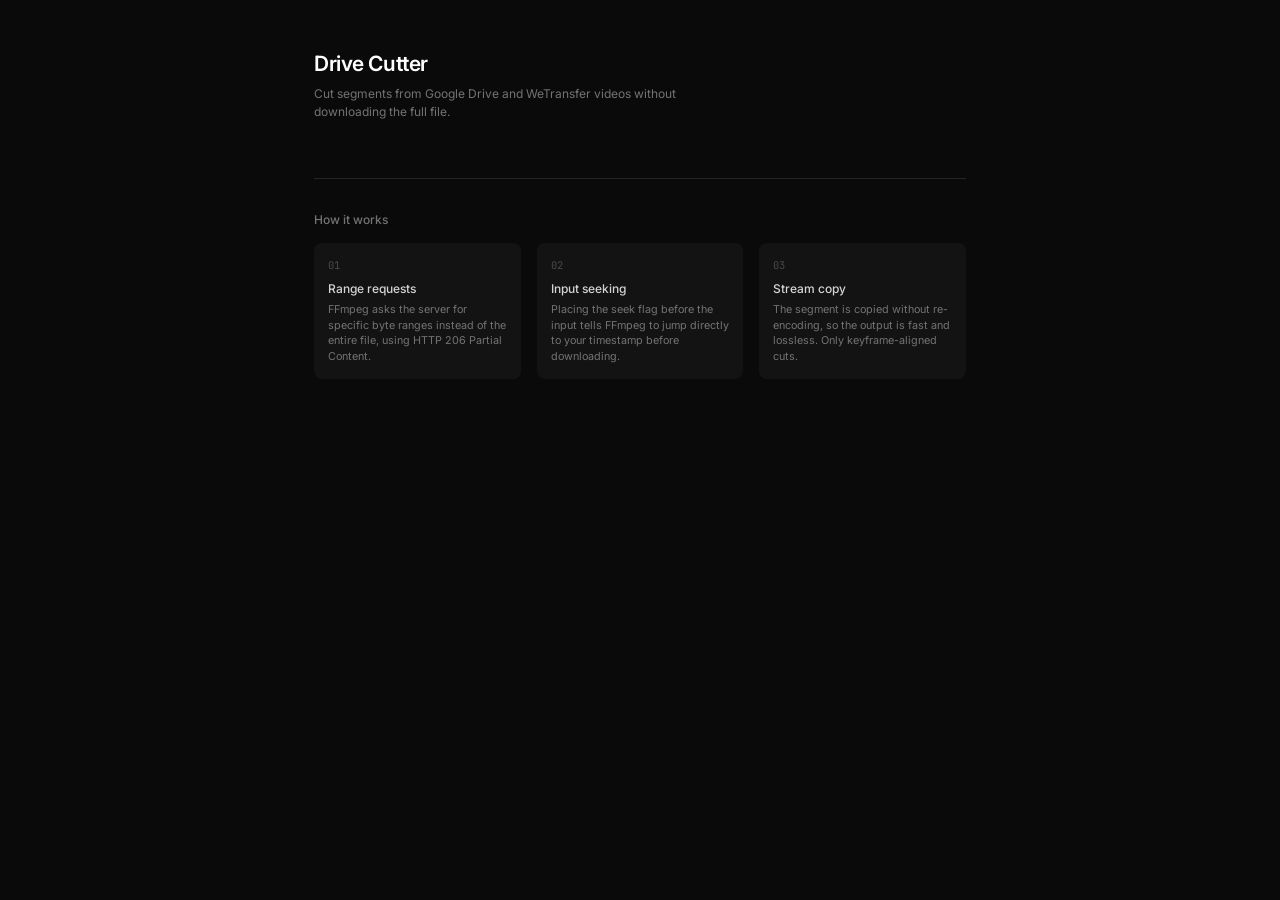
==== static/index.html @ bb72b8c5 "v1: Drive Cutter with Google Drive + WeTransfer support - FFmpeg HTTP Range request cutting (no full" ====
<!DOCTYPE html>
<html lang="en">
<head>
<meta charset="UTF-8">
<meta name="viewport" content="width=device-width, initial-scale=1.0">
<title>Drive Cutter</title>
<style>
  @import url('https://fonts.googleapis.com/css2?family=Inter:wght@400;500;600&family=JetBrains+Mono:wght@400;500&display=swap');

  *, *::before, *::after { box-sizing: border-box; margin: 0; padding: 0; }

  :root {
    --bg:       #0a0a0a;
    --surface:  #131313;
    --raised:   #1a1a1a;
    --border:   #252525;
    --border-h: #333;
    --text:     #d4d4d4;
    --text-2:   #737373;
    --text-3:   #4a4a4a;
    --accent:   #5b9cf5;
    --accent-d: #3d7ae0;
    --accent-bg:#5b9cf510;
    --red:      #f06060;
    --green:    #4ade80;
    --green-d:  #16a34a;
    --orange:   #f59e0b;
    --mono:     'JetBrains Mono', 'SF Mono', 'Fira Code', monospace;
    --sans:     'Inter', -apple-system, BlinkMacSystemFont, 'Segoe UI', sans-serif;
    --radius:   8px;
    --transition: 150ms ease;
  }

  html { font-size: 15px; }

  body {
    font-family: var(--sans);
    background: var(--bg);
    color: var(--text);
    min-height: 100vh;
    line-height: 1.55;
    -webkit-font-smoothing: antialiased;
  }

  /* ---- Layout ---- */
  .shell {
    max-width: 700px;
    margin: 0 auto;
    padding: 48px 24px 80px;
  }

  /* ---- Header ---- */
  .header {
    display: flex;
    justify-content: space-between;
    align-items: flex-start;
    gap: 16px;
    margin-bottom: 48px;
  }
  .header-left h1 {
    font-size: 1.4rem;
    font-weight: 600;
    letter-spacing: -0.02em;
    color: #fff;
    margin-bottom: 4px;
  }
  .header-left p {
    font-size: 0.8rem;
    color: var(--text-2);
    max-width: 380px;
  }

  /* ---- Buttons ---- */
  .btn {
    display: inline-flex;
    align-items: center;
    gap: 6px;
    font-family: var(--sans);
    font-size: 0.8rem;
    font-weight: 500;
    padding: 8px 16px;
    border: 1px solid var(--border);
    border-radius: var(--radius);
    background: var(--raised);
    color: var(--text);
    cursor: pointer;
    transition: all var(--transition);
    white-space: nowrap;
  }
  .btn:hover { border-color: var(--border-h); background: #222; }
  .btn:active { transform: scale(0.97); }

  .btn-accent {
    background: var(--accent);
    border-color: var(--accent);
    color: #000;
    font-weight: 600;
  }
  .btn-accent:hover { background: var(--accent-d); border-color: var(--accent-d); }
  .btn-accent:disabled {
    opacity: 0.4;
    cursor: not-allowed;
    transform: none;
  }

  .btn-sm { padding: 5px 12px; font-size: 0.75rem; }
  .btn-ghost {
    background: transparent;
    border-color: transparent;
    color: var(--text-2);
  }
  .btn-ghost:hover { color: var(--text); background: var(--raised); }

  /* ---- Source badge ---- */
  .source-badge {
    display: inline-flex;
    align-items: center;
    gap: 4px;
    font-family: var(--mono);
    font-size: 0.65rem;
    font-weight: 500;
    padding: 2px 8px;
    border-radius: 4px;
    text-transform: uppercase;
    letter-spacing: 0.04em;
  }
  .source-badge.drive { background: #1a2a1a; color: #4ade80; }
  .source-badge.drive-public { background: #1a2a2a; color: #5bc5f5; }
  .source-badge.wetransfer { background: #2a2a1a; color: var(--orange); }

  /* ---- Connect prompt ---- */
  .connect-prompt {
    display: flex;
    align-items: center;
    gap: 12px;
    padding: 12px 16px;
    background: var(--surface);
    border: 1px solid var(--border);
    border-radius: var(--radius);
    margin-bottom: 24px;
  }
  .connect-prompt p {
    flex: 1;
    font-size: 0.8rem;
    color: var(--text-2);
  }

  /* ---- Search ---- */
  .search-bar {
    position: relative;
    margin-bottom: 16px;
  }
  .search-bar input {
    width: 100%;
    font-family: var(--sans);
    font-size: 0.85rem;
    padding: 10px 14px 10px 38px;
    background: var(--surface);
    border: 1px solid var(--border);
    border-radius: var(--radius);
    color: var(--text);
    outline: none;
    transition: border-color var(--transition);
  }
  .search-bar input:focus { border-color: var(--accent); }
  .search-bar input::placeholder { color: var(--text-3); }
  .search-bar svg {
    position: absolute;
    left: 12px;
    top: 50%;
    transform: translateY(-50%);
    width: 16px;
    height: 16px;
    color: var(--text-3);
    pointer-events: none;
  }

  /* ---- Transfer header ---- */
  .transfer-header {
    display: flex;
    align-items: center;
    gap: 10px;
    padding: 10px 0;
    margin-bottom: 8px;
  }
  .transfer-header .name {
    font-size: 0.85rem;
    font-weight: 500;
    color: #eee;
    flex: 1;
  }
  .transfer-header .count {
    font-size: 0.72rem;
    color: var(--text-2);
    font-family: var(--mono);
  }

  /* ---- File list ---- */
  .file-list { display: flex; flex-direction: column; gap: 2px; }

  .file-item {
    display: flex;
    align-items: center;
    gap: 12px;
    padding: 10px 14px;
    border-radius: 6px;
    cursor: pointer;
    transition: background var(--transition);
  }
  .file-item:hover { background: var(--surface); }
  .file-item.active { background: var(--accent-bg); }

  .file-icon {
    flex-shrink: 0;
    width: 32px;
    height: 32px;
    border-radius: 6px;
    background: var(--raised);
    display: flex;
    align-items: center;
    justify-content: center;
  }
  .file-icon svg { width: 16px; height: 16px; color: var(--text-2); }

  .file-meta { flex: 1; min-width: 0; }
  .file-name {
    font-size: 0.85rem;
    font-weight: 500;
    color: #eee;
    white-space: nowrap;
    overflow: hidden;
    text-overflow: ellipsis;
  }
  .file-sub {
    font-size: 0.72rem;
    color: var(--text-2);
    font-family: var(--mono);
    display: flex;
    gap: 10px;
    margin-top: 2px;
  }

  .empty-state {
    text-align: center;
    padding: 48px 16px;
    color: var(--text-2);
    font-size: 0.8rem;
  }

  /* ---- Cut panel ---- */
  .cut-panel {
    margin-top: 32px;
    border: 1px solid var(--border);
    border-radius: 10px;
    overflow: hidden;
  }
  .cut-panel-head {
    display: flex;
    justify-content: space-between;
    align-items: center;
    padding: 14px 18px;
    background: var(--surface);
    border-bottom: 1px solid var(--border);
    gap: 12px;
  }
  .cut-panel-head .name {
    font-size: 0.85rem;
    font-weight: 500;
    color: #eee;
    white-space: nowrap;
    overflow: hidden;
    text-overflow: ellipsis;
    flex: 1;
  }
  .cut-panel-head .meta {
    font-size: 0.72rem;
    color: var(--text-2);
    font-family: var(--mono);
    flex-shrink: 0;
    display: flex;
    align-items: center;
    gap: 8px;
  }

  .cut-panel-body { padding: 20px 18px; }

  .time-row {
    display: grid;
    grid-template-columns: 1fr 1fr;
    gap: 12px;
    margin-bottom: 20px;
  }
  .time-field label {
    display: block;
    font-size: 0.72rem;
    font-weight: 500;
    color: var(--text-2);
    margin-bottom: 6px;
  }
  .time-field input {
    width: 100%;
    font-family: var(--mono);
    font-size: 0.9rem;
    padding: 8px 12px;
    background: var(--bg);
    border: 1px solid var(--border);
    border-radius: 6px;
    color: var(--text);
    outline: none;
    transition: border-color var(--transition);
  }
  .time-field input:focus { border-color: var(--accent); }
  .time-field input::placeholder { color: var(--text-3); }

  .segment {
    padding-bottom: 16px;
    margin-bottom: 16px;
    border-bottom: 1px solid var(--border);
  }
  .segment:last-child { border-bottom: none; margin-bottom: 4px; }
  .segment-header {
    display: flex;
    justify-content: space-between;
    align-items: center;
    margin-bottom: 10px;
  }
  .segment-label {
    font-family: var(--mono);
    font-size: 0.72rem;
    font-weight: 500;
    color: var(--text-2);
  }

  .cut-actions {
    display: flex;
    gap: 10px;
    align-items: center;
  }

  .progress-text {
    font-size: 0.8rem;
    color: var(--text-2);
    display: flex;
    align-items: center;
    gap: 8px;
  }
  .spinner {
    width: 14px;
    height: 14px;
    border: 2px solid var(--border);
    border-top-color: var(--accent);
    border-radius: 50%;
    animation: spin 0.8s linear infinite;
  }
  @keyframes spin { to { transform: rotate(360deg); } }

  /* ---- Result ---- */
  .result-card {
    margin-top: 16px;
    padding: 14px 18px;
    background: #0d1a0d;
    border: 1px solid #1a3a1a;
    border-radius: var(--radius);
    display: flex;
    justify-content: space-between;
    align-items: center;
    gap: 16px;
  }
  .result-info { flex: 1; min-width: 0; }
  .result-info .name {
    font-size: 0.85rem;
    font-weight: 500;
    color: var(--green);
  }
  .result-info .stats {
    font-size: 0.72rem;
    color: var(--text-2);
    font-family: var(--mono);
    margin-top: 2px;
  }
  .btn-download {
    background: var(--green-d);
    border-color: var(--green-d);
    color: #fff;
    font-weight: 600;
  }
  .btn-download:hover { background: #15803d; border-color: #15803d; }

  /* ---- Error ---- */
  .error-msg {
    margin-top: 12px;
    padding: 10px 14px;
    background: #1a0d0d;
    border: 1px solid #3a1a1a;
    border-radius: var(--radius);
    font-size: 0.8rem;
    color: var(--red);
  }
  .error-msg pre {
    margin-top: 6px;
    font-family: var(--mono);
    font-size: 0.7rem;
    color: var(--text-2);
    white-space: pre-wrap;
    word-break: break-all;
  }

  /* ---- How it works ---- */
  .how-it-works {
    margin-top: 56px;
    padding-top: 32px;
    border-top: 1px solid var(--border);
  }
  .how-it-works h3 {
    font-size: 0.8rem;
    font-weight: 500;
    color: var(--text-2);
    margin-bottom: 14px;
  }
  .steps {
    display: grid;
    grid-template-columns: repeat(3, 1fr);
    gap: 16px;
  }
  .step {
    padding: 14px;
    background: var(--surface);
    border-radius: var(--radius);
  }
  .step .num {
    font-family: var(--mono);
    font-size: 0.7rem;
    color: var(--text-3);
    margin-bottom: 6px;
  }
  .step .label {
    font-size: 0.8rem;
    color: var(--text);
    font-weight: 500;
    margin-bottom: 4px;
  }
  .step .desc {
    font-size: 0.72rem;
    color: var(--text-2);
    line-height: 1.45;
  }

  @media (max-width: 600px) {
    .shell { padding: 32px 16px 64px; }
    .header { flex-direction: column; gap: 12px; }
    .time-row { grid-template-columns: 1fr; }
    .steps { grid-template-columns: 1fr; }
    .result-card { flex-direction: column; align-items: stretch; }
  }
</style>
</head>
<body>
<div class="shell" id="app">

  <!-- Header -->
  <div class="header">
    <div class="header-left">
      <h1>Drive Cutter</h1>
      <p>Cut segments from Google Drive and WeTransfer videos without downloading the full file.</p>
    </div>
    <div id="auth-area"></div>
  </div>

  <!-- Main content -->
  <div id="main"></div>

  <!-- How it works -->
  <div class="how-it-works">
    <h3>How it works</h3>
    <div class="steps">
      <div class="step">
        <div class="num">01</div>
        <div class="label">Range requests</div>
        <div class="desc">FFmpeg asks the server for specific byte ranges instead of the entire file, using HTTP 206 Partial Content.</div>
      </div>
      <div class="step">
        <div class="num">02</div>
        <div class="label">Input seeking</div>
        <div class="desc">Placing the seek flag before the input tells FFmpeg to jump directly to your timestamp before downloading.</div>
      </div>
      <div class="step">
        <div class="num">03</div>
        <div class="label">Stream copy</div>
        <div class="desc">The segment is copied without re-encoding, so the output is fast and lossless. Only keyframe-aligned cuts.</div>
      </div>
    </div>
  </div>

</div>

<script>
// ---------------------------------------------------------------------------
// State
// ---------------------------------------------------------------------------
let state = {
  authenticated: false,
  files: [],
  searching: false,
  selectedFile: null,
  segments: [],
  segmentCounter: 0,
  error: null,
  wtContext: null,
  searchQuery: '',
};

const $ = (sel) => document.querySelector(sel);
const api = async (path, opts = {}) => {
  const res = await fetch(path, opts);
  const data = await res.json();
  if (!res.ok && !data.error) throw new Error(`HTTP ${res.status}`);
  return data;
};

// ---------------------------------------------------------------------------
// Render
// ---------------------------------------------------------------------------
function render() {
  renderAuth();
  renderMain();
}

function renderAuth() {
  const el = $('#auth-area');
  if (state.authenticated) {
    el.innerHTML = `<button class="btn btn-sm btn-ghost" onclick="logout()">Disconnect</button>`;
  } else {
    el.innerHTML = '';
  }
}

function renderMain() {
  const el = $('#main');
  el.innerHTML = renderWorkspace();
}

function renderWorkspace() {
  const fileListHtml = state.searching
    ? `<div class="empty-state"><div class="spinner" style="margin:0 auto"></div></div>`
    : state.files.length
      ? state.files.map(f => renderFileItem(f)).join('')
      : `<div class="empty-state">Paste a Google Drive or WeTransfer link to get started</div>`;

  const panelHtml = state.selectedFile ? renderCutPanel() : '';
  const errorHtml = state.error && !state.selectedFile
    ? `<div class="error-msg">${esc(state.error.message)}</div>` : '';

  const connectHtml = !state.authenticated
    ? `<div class="connect-prompt">
        <p>Connect Google Drive to search your own files by name</p>
        <button class="btn btn-sm" onclick="startAuth()">Connect Drive</button>
      </div>`
    : '';

  const transferHdr = state.wtContext
    ? `<div class="transfer-header">
        <span class="source-badge wetransfer">WeTransfer</span>
        <span class="name">${esc(state.wtContext.display_name || 'Transfer')}</span>
        <span class="count">${state.files.length} files</span>
      </div>`
    : '';

  return `
    <div class="search-bar">
      <svg viewBox="0 0 24 24" fill="none" stroke="currentColor" stroke-width="2">
        <circle cx="11" cy="11" r="8"/><path d="m21 21-4.3-4.3"/>
      </svg>
      <input type="text" id="search-input" value="${esc(state.searchQuery)}"
             placeholder="Paste a Drive or WeTransfer link, or search your Drive…"
             onkeydown="if(event.key==='Enter')searchFiles()" />
    </div>
    ${connectHtml}
    ${errorHtml}
    ${transferHdr}
    <div class="file-list">${fileListHtml}</div>
    ${panelHtml}
  `;
}

function renderFileItem(f) {
  const active = state.selectedFile?.id === f.id ? 'active' : '';
  const dur = f.videoMediaMetadata?.durationMillis
    ? formatDuration(parseInt(f.videoMediaMetadata.durationMillis))
    : '';
  const size = f.sizeFormatted || '';
  const res = f.videoMediaMetadata
    ? `${f.videoMediaMetadata.width || '?'}×${f.videoMediaMetadata.height || '?'}`
    : '';
  const metaParts = [size, dur, res].filter(Boolean);

  const src = f.source || 'drive';
  const badgeClass = src === 'wetransfer' ? 'wetransfer'
    : src === 'drive_public' ? 'drive-public' : 'drive';
  const badgeText = src === 'wetransfer' ? 'WT'
    : src === 'drive_public' ? 'Public' : 'Drive';

  return `
    <div class="file-item ${active}" onclick="selectFile('${f.id}')">
      <div class="file-icon">
        <svg viewBox="0 0 24 24" fill="none" stroke="currentColor" stroke-width="1.5">
          <polygon points="5 3 19 3 19 21 5 21"/>
          <polygon points="10 9 10 15 15 12"/>
        </svg>
      </div>
      <div class="file-meta">
        <div class="file-name">${esc(f.name)}</div>
        <div class="file-sub">
          <span class="source-badge ${badgeClass}">${badgeText}</span>
          ${metaParts.map(p => `<span>${p}</span>`).join('')}
        </div>
      </div>
    </div>
  `;
}

function renderCutPanel() {
  const f = state.selectedFile;
  const dur = f.videoMediaMetadata?.durationMillis
    ? formatDuration(parseInt(f.videoMediaMetadata.durationMillis))
    : 'unknown';

  const src = f.source || 'drive';
  const badgeClass = src === 'wetransfer' ? 'wetransfer'
    : src === 'drive_public' ? 'drive-public' : 'drive';
  const badgeText = src === 'wetransfer' ? 'WeTransfer'
    : src === 'drive_public' ? 'Public Drive' : 'Drive';

  const segmentsHtml = state.segments.map((seg, i) => renderSegment(seg, i)).join('');

  const anyCutting = state.segments.some(s => s.cutting);
  const uncutSegs = state.segments.filter(s => !s.result && !s.cutting);

  let actionsHtml;
  if (anyCutting) {
    actionsHtml = `<span class="progress-text"><span class="spinner"></span>Cutting segments…</span>`;
  } else {
    const cutLabel = uncutSegs.length === 0
      ? null
      : uncutSegs.length === state.segments.length && state.segments.length === 1
        ? 'Cut &amp; download'
        : `Cut ${uncutSegs.length} segment${uncutSegs.length !== 1 ? 's' : ''}`;

    actionsHtml = `
      ${cutLabel ? `<button class="btn btn-accent" onclick="cutAllSegments()">${cutLabel}</button>` : ''}
      ${!anyCutting ? `<button class="btn btn-ghost btn-sm" onclick="addSegment()">+ Add segment</button>` : ''}
      <button class="btn btn-ghost btn-sm" onclick="clearSelection()">Cancel</button>
    `;
  }

  return `
    <div class="cut-panel">
      <div class="cut-panel-head">
        <span class="name">${esc(f.name)}</span>
        <span class="meta">
          <span class="source-badge ${badgeClass}">${badgeText}</span>
          ${f.sizeFormatted || ''} · ${dur}
        </span>
      </div>
      <div class="cut-panel-body">
        ${segmentsHtml}
        <div class="cut-actions">${actionsHtml}</div>
      </div>
    </div>
  `;
}

function renderSegment(seg, index) {
  const canRemove = state.segments.length > 1 && !seg.cutting;
  const label = state.segments.length > 1 ? `Segment ${index + 1}` : 'Time range';

  if (seg.result) {
    const r = seg.result;
    return `
      <div class="segment">
        <div class="segment-header">
          <span class="segment-label">${label} · ${esc(seg.start)} → ${esc(seg.end)}</span>
          ${canRemove ? `<button class="btn btn-ghost btn-sm" onclick="removeSegment(${seg.id})">×</button>` : ''}
        </div>
        <div class="result-card">
          <div class="result-info">
            <div class="name">Ready</div>
            <div class="stats">${r.sizeFormatted} · ${r.elapsed}s</div>
          </div>
          <a href="${r.download_url}" download class="btn btn-download btn-sm">Download</a>
        </div>
      </div>
    `;
  }

  if (seg.cutting) {
    return `
      <div class="segment">
        <div class="segment-header">
          <span class="segment-label">${label} · ${esc(seg.start)} → ${esc(seg.end)}</span>
        </div>
        <span class="progress-text"><span class="spinner"></span>Cutting…</span>
      </div>
    `;
  }

  return `
    <div class="segment">
      <div class="segment-header">
        <span class="segment-label">${label}</span>
        ${canRemove ? `<button class="btn btn-ghost btn-sm" onclick="removeSegment(${seg.id})">×</button>` : ''}
      </div>
      <div class="time-row">
        <div class="time-field">
          <label>Start</label>
          <input type="text" placeholder="00:00:00" value="${esc(seg.start)}"
                 oninput="updateSegment(${seg.id},'start',this.value)" />
        </div>
        <div class="time-field">
          <label>End</label>
          <input type="text" placeholder="00:01:00" value="${esc(seg.end)}"
                 oninput="updateSegment(${seg.id},'end',this.value)" />
        </div>
      </div>
      ${seg.error ? `<div class="error-msg">${esc(seg.error.message || seg.error)}${seg.error.details ? `<pre>${esc(seg.error.details)}</pre>` : ''}</div>` : ''}
    </div>
  `;
}

// ---------------------------------------------------------------------------
// Actions
// ---------------------------------------------------------------------------
async function checkAuth() {
  try {
    const data = await api('/auth/status');
    state.authenticated = data.authenticated;
    render();
    if (state.authenticated && new URLSearchParams(location.search).has('auth')) {
      history.replaceState(null, '', '/');
      searchFiles();
    }
  } catch { /* ignore */ }
}

async function startAuth() {
  try {
    const data = await api('/auth/start');
    window.location.href = data.auth_url;
  } catch (e) {
    alert('Auth failed: ' + (e.message || e));
  }
}

async function logout() {
  await api('/auth/logout', { method: 'POST' });
  state = {
    authenticated: false, files: [], searching: false,
    selectedFile: null, segments: [], segmentCounter: 0,
    error: null, wtContext: null, searchQuery: '',
  };
  render();
}

// ---------------------------------------------------------------------------
// URL detection
// ---------------------------------------------------------------------------
function parseDriveIds(input) {
  const re = /drive\.google\.com\/file\/d\/([a-zA-Z0-9_-]+)/g;
  const ids = [];
  let m;
  while ((m = re.exec(input)) !== null) ids.push(m[1]);
  return ids;
}

function isWeTransferUrl(input) {
  return /wetransfer\.com\/(previews|downloads)\//.test(input);
}

// ---------------------------------------------------------------------------
// Search / resolve
// ---------------------------------------------------------------------------
async function searchFiles() {
  const q = ($('#search-input')?.value || '').trim();
  state.searchQuery = q;
  if (!q) {
    if (state.authenticated) {
      await driveSearch('');
    }
    return;
  }

  state.searching = true;
  state.selectedFile = null;
  state.segments = [];
  state.error = null;
  state.wtContext = null;
  render();

  if (isWeTransferUrl(q)) {
    await resolveWeTransfer(q);
  } else if (parseDriveIds(q).length > 0) {
    await resolveDriveLinks(parseDriveIds(q));
  } else if (state.authenticated) {
    await driveSearch(q);
  } else {
    state.searching = false;
    state.error = { message: 'Connect Google Drive to search by name, or paste a share link' };
    render();
  }
}

async function resolveWeTransfer(url) {
  try {
    const data = await api('/wetransfer/resolve', {
      method: 'POST',
      headers: { 'Content-Type': 'application/json' },
      body: JSON.stringify({ url }),
    });
    state.wtContext = {
      transfer_id: data.transfer_id,
      security_hash: data.security_hash,
      api_base: data.api_base,
      display_name: data.display_name,
    };
    state.files = data.files.map(f => ({ ...f, source: 'wetransfer' }));
  } catch (e) {
    state.error = { message: e.message || 'Failed to resolve WeTransfer link' };
    state.files = [];
  }
  state.searching = false;
  render();
}

async function resolveDriveLinks(ids) {
  const results = await Promise.allSettled(
    ids.map(async (id) => {
      // Try public access first
      try {
        const res = await fetch(`/drive/public-info/${id}`);
        if (res.ok) return await res.json();
      } catch {}
      // Fall back to OAuth
      if (state.authenticated) {
        return await api(`/drive/file/${id}`);
      }
      throw new Error('not-accessible');
    })
  );

  state.files = results
    .filter(r => r.status === 'fulfilled')
    .map(r => r.value);

  // Tag files that came from OAuth (no source set) as "drive"
  state.files.forEach(f => { if (!f.source) f.source = 'drive'; });

  const failed = results.filter(r => r.status === 'rejected').length;
  if (failed > 0 && state.files.length === 0) {
    state.error = {
      message: state.authenticated
        ? `Could not access ${failed} file(s) — they may not be shared with your account`
        : `Could not access ${failed} file(s) — try connecting Google Drive`,
    };
  } else if (failed > 0) {
    state.error = { message: `Loaded ${state.files.length} file(s), ${failed} not accessible` };
  }

  state.searching = false;
  state.wtContext = null;
  render();
}

async function driveSearch(q) {
  state.searching = true;
  state.wtContext = null;
  render();
  try {
    const data = await api(`/drive/search?q=${encodeURIComponent(q)}`);
    state.files = (data.files || []).map(f => ({ ...f, source: 'drive' }));
  } catch (e) {
    state.files = [];
    state.error = { message: e.message };
  }
  state.searching = false;
  render();
}

// ---------------------------------------------------------------------------
// File selection & segments
// ---------------------------------------------------------------------------
function selectFile(id) {
  state.selectedFile = state.files.find(f => f.id === id) || null;
  state.segmentCounter = 1;
  state.segments = [{ id: 1, start: '00:00:00', end: '', cutting: false, result: null, error: null }];
  render();
}

function clearSelection() {
  state.selectedFile = null;
  state.segments = [];
  render();
}

function addSegment() {
  state.segmentCounter++;
  state.segments.push({ id: state.segmentCounter, start: '00:00:00', end: '', cutting: false, result: null, error: null });
  render();
}

function removeSegment(id) {
  state.segments = state.segments.filter(s => s.id !== id);
  render();
}

function updateSegment(id, field, value) {
  const seg = state.segments.find(s => s.id === id);
  if (seg) seg[field] = value;
}

// ---------------------------------------------------------------------------
// Cut
// ---------------------------------------------------------------------------
async function cutAllSegments() {
  const f = state.selectedFile;
  if (!f) return;
  const toCut = state.segments.filter(s => !s.result && !s.cutting && s.end);
  if (toCut.length === 0) return;

  const source = f.source || 'drive';

  for (const seg of toCut) {
    seg.cutting = true;
    seg.error = null;
    render();

    try {
      let cutBody = {
        file_id: f.id,
        start_time: seg.start || '00:00:00',
        end_time: seg.end,
        filename: f.name.replace(/\.[^.]+$/, ''),
        source,
      };

      if (source === 'wetransfer' && state.wtContext) {
        // Get a fresh download URL (10-min token expiry)
        const urlData = await api('/wetransfer/download-url', {
          method: 'POST',
          headers: { 'Content-Type': 'application/json' },
          body: JSON.stringify({
            transfer_id: state.wtContext.transfer_id,
            security_hash: state.wtContext.security_hash,
            api_base: state.wtContext.api_base,
            file_id: f.id,
          }),
        });
        cutBody.direct_url = urlData.direct_link;
      }

      const data = await api('/cut', {
        method: 'POST',
        headers: { 'Content-Type': 'application/json' },
        body: JSON.stringify(cutBody),
      });

      if (data.success) {
        seg.result = data;
      } else {
        seg.error = data;
      }
    } catch (e) {
      seg.error = { message: e.message };
    }
    seg.cutting = false;
    render();
  }
}

// ---------------------------------------------------------------------------
// Utils
// ---------------------------------------------------------------------------
function formatSeconds(s) {
  const h = Math.floor(s / 3600);
  const m = Math.floor((s % 3600) / 60);
  const sec = Math.floor(s % 60);
  return h > 0
    ? `${h}:${String(m).padStart(2,'0')}:${String(sec).padStart(2,'0')}`
    : `${m}:${String(sec).padStart(2,'0')}`;
}

function formatDuration(ms) {
  return formatSeconds(ms / 1000);
}

function esc(s) {
  const el = document.createElement('span');
  el.textContent = s;
  return el.innerHTML;
}

// ---------------------------------------------------------------------------
// Init
// ---------------------------------------------------------------------------
checkAuth();
setTimeout(async () => {
  if (state.authenticated && state.files.length === 0) {
    await driveSearch('');
  }
}, 200);
</script>
</body>
</html>
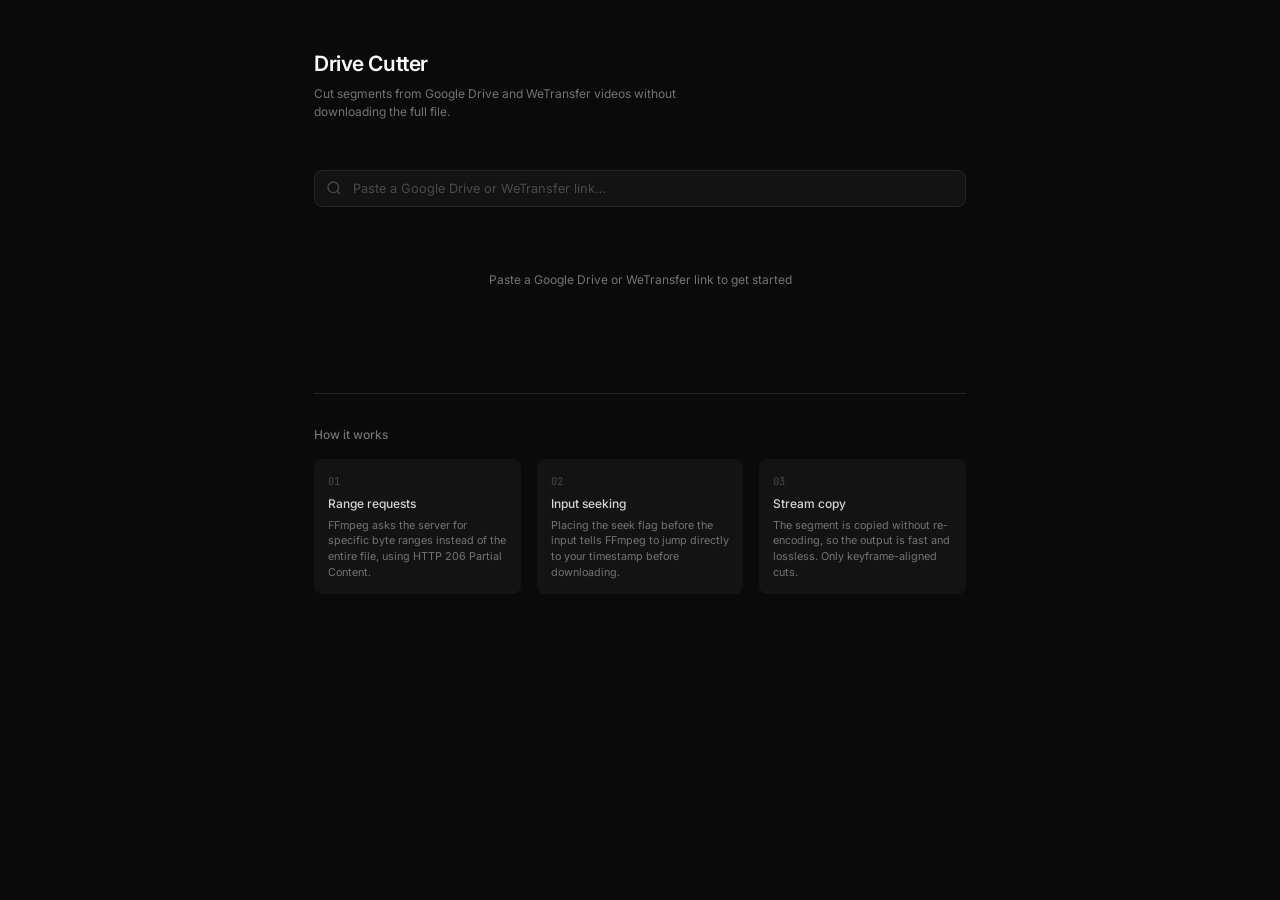
==== commit f72350d2: "v2: Chrome extension with no-auth video cutting Complete rewrite as a Chrome extension that works di" ====
--- a/static/index.html
+++ b/static/index.html
@@ -42,14 +42,12 @@
     -webkit-font-smoothing: antialiased;
   }
 
-  /* ---- Layout ---- */
   .shell {
     max-width: 700px;
     margin: 0 auto;
     padding: 48px 24px 80px;
   }
 
-  /* ---- Header ---- */
   .header {
     display: flex;
     justify-content: space-between;
@@ -70,7 +68,6 @@
     max-width: 380px;
   }
 
-  /* ---- Buttons ---- */
   .btn {
     display: inline-flex;
     align-items: center;
@@ -97,11 +94,7 @@
     font-weight: 600;
   }
   .btn-accent:hover { background: var(--accent-d); border-color: var(--accent-d); }
-  .btn-accent:disabled {
-    opacity: 0.4;
-    cursor: not-allowed;
-    transform: none;
-  }
+  .btn-accent:disabled { opacity: 0.4; cursor: not-allowed; transform: none; }
 
   .btn-sm { padding: 5px 12px; font-size: 0.75rem; }
   .btn-ghost {
@@ -111,7 +104,6 @@
   }
   .btn-ghost:hover { color: var(--text); background: var(--raised); }
 
-  /* ---- Source badge ---- */
   .source-badge {
     display: inline-flex;
     align-items: center;
@@ -124,28 +116,9 @@
     text-transform: uppercase;
     letter-spacing: 0.04em;
   }
-  .source-badge.drive { background: #1a2a1a; color: #4ade80; }
   .source-badge.drive-public { background: #1a2a2a; color: #5bc5f5; }
   .source-badge.wetransfer { background: #2a2a1a; color: var(--orange); }
 
-  /* ---- Connect prompt ---- */
-  .connect-prompt {
-    display: flex;
-    align-items: center;
-    gap: 12px;
-    padding: 12px 16px;
-    background: var(--surface);
-    border: 1px solid var(--border);
-    border-radius: var(--radius);
-    margin-bottom: 24px;
-  }
-  .connect-prompt p {
-    flex: 1;
-    font-size: 0.8rem;
-    color: var(--text-2);
-  }
-
-  /* ---- Search ---- */
   .search-bar {
     position: relative;
     margin-bottom: 16px;
@@ -175,7 +148,6 @@
     pointer-events: none;
   }
 
-  /* ---- Transfer header ---- */
   .transfer-header {
     display: flex;
     align-items: center;
@@ -195,7 +167,6 @@
     font-family: var(--mono);
   }
 
-  /* ---- File list ---- */
   .file-list { display: flex; flex-direction: column; gap: 2px; }
 
   .file-item {
@@ -247,7 +218,6 @@
     font-size: 0.8rem;
   }
 
-  /* ---- Cut panel ---- */
   .cut-panel {
     margin-top: 32px;
     border: 1px solid var(--border);
@@ -354,7 +324,6 @@
   }
   @keyframes spin { to { transform: rotate(360deg); } }
 
-  /* ---- Result ---- */
   .result-card {
     margin-top: 16px;
     padding: 14px 18px;
@@ -386,7 +355,6 @@
   }
   .btn-download:hover { background: #15803d; border-color: #15803d; }
 
-  /* ---- Error ---- */
   .error-msg {
     margin-top: 12px;
     padding: 10px 14px;
@@ -405,7 +373,6 @@
     word-break: break-all;
   }
 
-  /* ---- How it works ---- */
   .how-it-works {
     margin-top: 56px;
     padding-top: 32px;
@@ -457,19 +424,15 @@
 <body>
 <div class="shell" id="app">
 
-  <!-- Header -->
   <div class="header">
     <div class="header-left">
       <h1>Drive Cutter</h1>
       <p>Cut segments from Google Drive and WeTransfer videos without downloading the full file.</p>
     </div>
-    <div id="auth-area"></div>
   </div>
 
-  <!-- Main content -->
   <div id="main"></div>
 
-  <!-- How it works -->
   <div class="how-it-works">
     <h3>How it works</h3>
     <div class="steps">
@@ -494,11 +457,8 @@
 </div>
 
 <script>
-// ---------------------------------------------------------------------------
 // State
-// ---------------------------------------------------------------------------
 let state = {
-  authenticated: false,
   files: [],
   searching: false,
   selectedFile: null,
@@ -517,29 +477,8 @@
   return data;
 };
 
-// ---------------------------------------------------------------------------
-// Render
-// ---------------------------------------------------------------------------
 function render() {
-  renderAuth();
-  renderMain();
-}
-
-function renderAuth() {
-  const el = $('#auth-area');
-  if (state.authenticated) {
-    el.innerHTML = `<button class="btn btn-sm btn-ghost" onclick="logout()">Disconnect</button>`;
-  } else {
-    el.innerHTML = '';
-  }
-}
-
-function renderMain() {
   const el = $('#main');
-  el.innerHTML = renderWorkspace();
-}
-
-function renderWorkspace() {
   const fileListHtml = state.searching
     ? `<div class="empty-state"><div class="spinner" style="margin:0 auto"></div></div>`
     : state.files.length
@@ -549,13 +488,6 @@
   const panelHtml = state.selectedFile ? renderCutPanel() : '';
   const errorHtml = state.error && !state.selectedFile
     ? `<div class="error-msg">${esc(state.error.message)}</div>` : '';
-
-  const connectHtml = !state.authenticated
-    ? `<div class="connect-prompt">
-        <p>Connect Google Drive to search your own files by name</p>
-        <button class="btn btn-sm" onclick="startAuth()">Connect Drive</button>
-      </div>`
-    : '';
 
   const transferHdr = state.wtContext
     ? `<div class="transfer-header">
@@ -565,16 +497,15 @@
       </div>`
     : '';
 
-  return `
+  el.innerHTML = `
     <div class="search-bar">
       <svg viewBox="0 0 24 24" fill="none" stroke="currentColor" stroke-width="2">
         <circle cx="11" cy="11" r="8"/><path d="m21 21-4.3-4.3"/>
       </svg>
       <input type="text" id="search-input" value="${esc(state.searchQuery)}"
-             placeholder="Paste a Drive or WeTransfer link, or search your Drive…"
+             placeholder="Paste a Google Drive or WeTransfer link…"
              onkeydown="if(event.key==='Enter')searchFiles()" />
     </div>
-    ${connectHtml}
     ${errorHtml}
     ${transferHdr}
     <div class="file-list">${fileListHtml}</div>
@@ -584,20 +515,10 @@
 
 function renderFileItem(f) {
   const active = state.selectedFile?.id === f.id ? 'active' : '';
-  const dur = f.videoMediaMetadata?.durationMillis
-    ? formatDuration(parseInt(f.videoMediaMetadata.durationMillis))
-    : '';
   const size = f.sizeFormatted || '';
-  const res = f.videoMediaMetadata
-    ? `${f.videoMediaMetadata.width || '?'}×${f.videoMediaMetadata.height || '?'}`
-    : '';
-  const metaParts = [size, dur, res].filter(Boolean);
-
-  const src = f.source || 'drive';
-  const badgeClass = src === 'wetransfer' ? 'wetransfer'
-    : src === 'drive_public' ? 'drive-public' : 'drive';
-  const badgeText = src === 'wetransfer' ? 'WT'
-    : src === 'drive_public' ? 'Public' : 'Drive';
+  const src = f.source || 'drive_public';
+  const badgeClass = src === 'wetransfer' ? 'wetransfer' : 'drive-public';
+  const badgeText = src === 'wetransfer' ? 'WT' : 'Public';
 
   return `
     <div class="file-item ${active}" onclick="selectFile('${f.id}')">
@@ -611,7 +532,7 @@
         <div class="file-name">${esc(f.name)}</div>
         <div class="file-sub">
           <span class="source-badge ${badgeClass}">${badgeText}</span>
-          ${metaParts.map(p => `<span>${p}</span>`).join('')}
+          ${size ? `<span>${size}</span>` : ''}
         </div>
       </div>
     </div>
@@ -620,18 +541,11 @@
 
 function renderCutPanel() {
   const f = state.selectedFile;
-  const dur = f.videoMediaMetadata?.durationMillis
-    ? formatDuration(parseInt(f.videoMediaMetadata.durationMillis))
-    : 'unknown';
-
-  const src = f.source || 'drive';
-  const badgeClass = src === 'wetransfer' ? 'wetransfer'
-    : src === 'drive_public' ? 'drive-public' : 'drive';
-  const badgeText = src === 'wetransfer' ? 'WeTransfer'
-    : src === 'drive_public' ? 'Public Drive' : 'Drive';
+  const src = f.source || 'drive_public';
+  const badgeClass = src === 'wetransfer' ? 'wetransfer' : 'drive-public';
+  const badgeText = src === 'wetransfer' ? 'WeTransfer' : 'Public Drive';
 
   const segmentsHtml = state.segments.map((seg, i) => renderSegment(seg, i)).join('');
-
   const anyCutting = state.segments.some(s => s.cutting);
   const uncutSegs = state.segments.filter(s => !s.result && !s.cutting);
 
@@ -658,7 +572,7 @@
         <span class="name">${esc(f.name)}</span>
         <span class="meta">
           <span class="source-badge ${badgeClass}">${badgeText}</span>
-          ${f.sizeFormatted || ''} · ${dur}
+          ${f.sizeFormatted || ''}
         </span>
       </div>
       <div class="cut-panel-body">
@@ -726,43 +640,7 @@
   `;
 }
 
-// ---------------------------------------------------------------------------
-// Actions
-// ---------------------------------------------------------------------------
-async function checkAuth() {
-  try {
-    const data = await api('/auth/status');
-    state.authenticated = data.authenticated;
-    render();
-    if (state.authenticated && new URLSearchParams(location.search).has('auth')) {
-      history.replaceState(null, '', '/');
-      searchFiles();
-    }
-  } catch { /* ignore */ }
-}
-
-async function startAuth() {
-  try {
-    const data = await api('/auth/start');
-    window.location.href = data.auth_url;
-  } catch (e) {
-    alert('Auth failed: ' + (e.message || e));
-  }
-}
-
-async function logout() {
-  await api('/auth/logout', { method: 'POST' });
-  state = {
-    authenticated: false, files: [], searching: false,
-    selectedFile: null, segments: [], segmentCounter: 0,
-    error: null, wtContext: null, searchQuery: '',
-  };
-  render();
-}
-
-// ---------------------------------------------------------------------------
 // URL detection
-// ---------------------------------------------------------------------------
 function parseDriveIds(input) {
   const re = /drive\.google\.com\/file\/d\/([a-zA-Z0-9_-]+)/g;
   const ids = [];
@@ -775,18 +653,11 @@
   return /wetransfer\.com\/(previews|downloads)\//.test(input);
 }
 
-// ---------------------------------------------------------------------------
 // Search / resolve
-// ---------------------------------------------------------------------------
 async function searchFiles() {
   const q = ($('#search-input')?.value || '').trim();
   state.searchQuery = q;
-  if (!q) {
-    if (state.authenticated) {
-      await driveSearch('');
-    }
-    return;
-  }
+  if (!q) return;
 
   state.searching = true;
   state.selectedFile = null;
@@ -799,11 +670,9 @@
     await resolveWeTransfer(q);
   } else if (parseDriveIds(q).length > 0) {
     await resolveDriveLinks(parseDriveIds(q));
-  } else if (state.authenticated) {
-    await driveSearch(q);
   } else {
     state.searching = false;
-    state.error = { message: 'Connect Google Drive to search by name, or paste a share link' };
+    state.error = { message: 'Paste a Google Drive share link or WeTransfer link' };
     render();
   }
 }
@@ -833,15 +702,8 @@
 async function resolveDriveLinks(ids) {
   const results = await Promise.allSettled(
     ids.map(async (id) => {
-      // Try public access first
-      try {
-        const res = await fetch(`/drive/public-info/${id}`);
-        if (res.ok) return await res.json();
-      } catch {}
-      // Fall back to OAuth
-      if (state.authenticated) {
-        return await api(`/drive/file/${id}`);
-      }
+      const res = await fetch(`/drive/public-info/${id}`);
+      if (res.ok) return await res.json();
       throw new Error('not-accessible');
     })
   );
@@ -850,18 +712,11 @@
     .filter(r => r.status === 'fulfilled')
     .map(r => r.value);
 
-  // Tag files that came from OAuth (no source set) as "drive"
-  state.files.forEach(f => { if (!f.source) f.source = 'drive'; });
-
   const failed = results.filter(r => r.status === 'rejected').length;
   if (failed > 0 && state.files.length === 0) {
-    state.error = {
-      message: state.authenticated
-        ? `Could not access ${failed} file(s) — they may not be shared with your account`
-        : `Could not access ${failed} file(s) — try connecting Google Drive`,
-    };
+    state.error = { message: `Could not access ${failed} file(s) — the file must have public viewer access` };
   } else if (failed > 0) {
-    state.error = { message: `Loaded ${state.files.length} file(s), ${failed} not accessible` };
+    state.error = { message: `Loaded ${state.files.length} file(s), ${failed} not publicly accessible` };
   }
 
   state.searching = false;
@@ -869,24 +724,7 @@
   render();
 }
 
-async function driveSearch(q) {
-  state.searching = true;
-  state.wtContext = null;
-  render();
-  try {
-    const data = await api(`/drive/search?q=${encodeURIComponent(q)}`);
-    state.files = (data.files || []).map(f => ({ ...f, source: 'drive' }));
-  } catch (e) {
-    state.files = [];
-    state.error = { message: e.message };
-  }
-  state.searching = false;
-  render();
-}
-
-// ---------------------------------------------------------------------------
 // File selection & segments
-// ---------------------------------------------------------------------------
 function selectFile(id) {
   state.selectedFile = state.files.find(f => f.id === id) || null;
   state.segmentCounter = 1;
@@ -916,16 +754,14 @@
   if (seg) seg[field] = value;
 }
 
-// ---------------------------------------------------------------------------
 // Cut
-// ---------------------------------------------------------------------------
 async function cutAllSegments() {
   const f = state.selectedFile;
   if (!f) return;
   const toCut = state.segments.filter(s => !s.result && !s.cutting && s.end);
   if (toCut.length === 0) return;
 
-  const source = f.source || 'drive';
+  const source = f.source || 'drive_public';
 
   for (const seg of toCut) {
     seg.cutting = true;
@@ -942,7 +778,6 @@
       };
 
       if (source === 'wetransfer' && state.wtContext) {
-        // Get a fresh download URL (10-min token expiry)
         const urlData = await api('/wetransfer/download-url', {
           method: 'POST',
           headers: { 'Content-Type': 'application/json' },
@@ -975,37 +810,15 @@
   }
 }
 
-// ---------------------------------------------------------------------------
 // Utils
-// ---------------------------------------------------------------------------
-function formatSeconds(s) {
-  const h = Math.floor(s / 3600);
-  const m = Math.floor((s % 3600) / 60);
-  const sec = Math.floor(s % 60);
-  return h > 0
-    ? `${h}:${String(m).padStart(2,'0')}:${String(sec).padStart(2,'0')}`
-    : `${m}:${String(sec).padStart(2,'0')}`;
-}
-
-function formatDuration(ms) {
-  return formatSeconds(ms / 1000);
-}
-
 function esc(s) {
   const el = document.createElement('span');
   el.textContent = s;
   return el.innerHTML;
 }
 
-// ---------------------------------------------------------------------------
 // Init
-// ---------------------------------------------------------------------------
-checkAuth();
-setTimeout(async () => {
-  if (state.authenticated && state.files.length === 0) {
-    await driveSearch('');
-  }
-}, 200);
+render();
 </script>
 </body>
 </html>
